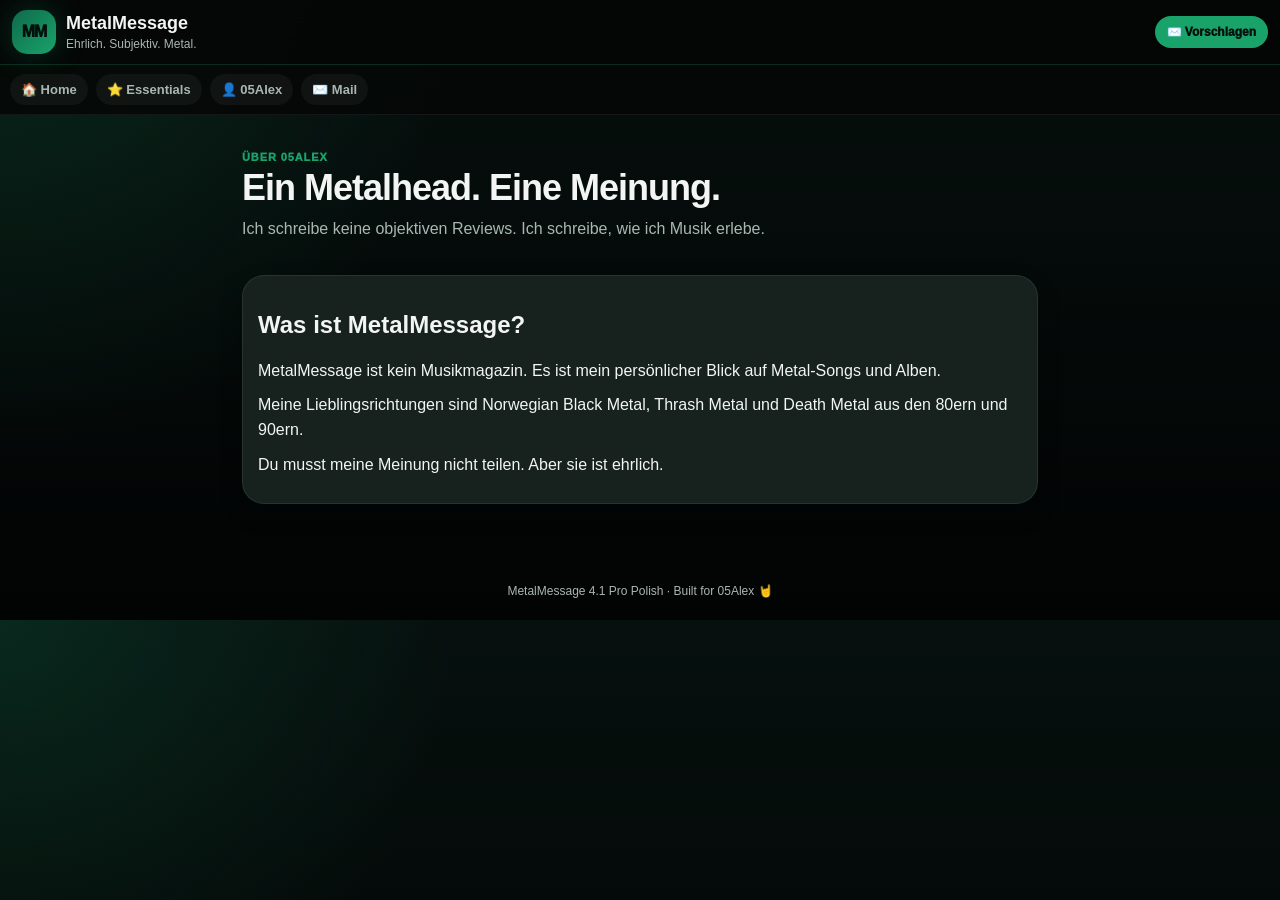
==== about.html @ 48db1670 "Add files via upload" ====
<!DOCTYPE html><html lang="de"><head><meta charset="UTF-8"><meta name="viewport" content="width=device-width, initial-scale=1.0"><title>Über 05Alex</title><link rel="stylesheet" href="style.css"></head><body>
<header class="top">
  <a class="logo" href="index.html"><span>MM</span></a>
  <div class="brand"><b>MetalMessage</b><small>Ehrlich. Subjektiv. Metal.</small></div>
  <a class="suggest" href="mailto:alexanderp2909@icloud.com?subject=Song-%20oder%20Albumvorschlag%20für%20MetalMessage&body=Hey%2005Alex,%0D%0A%0D%0Amein%20Vorschlag:%0D%0A%0D%0ABand:%20%0D%0ASong/Album:%20%0D%0AWarum%20solltest%20du%20es%20hören?:%20%0D%0A%0D%0A🤘">✉️ Vorschlagen</a>
</header>
<nav class="nav">
  <a href="index.html">🏠 Home</a><a href="essentials.html">⭐ Essentials</a><a href="about.html">👤 05Alex</a><a href="mailto:alexanderp2909@icloud.com?subject=Song-%20oder%20Albumvorschlag%20für%20MetalMessage&body=Hey%2005Alex,%0D%0A%0D%0Amein%20Vorschlag:%0D%0A%0D%0ABand:%20%0D%0ASong/Album:%20%0D%0AWarum%20solltest%20du%20es%20hören?:%20%0D%0A%0D%0A🤘">✉️ Mail</a>
</nav>
<main><section class="hero small"><p>Über 05Alex</p><h1>Ein Metalhead. Eine Meinung.</h1><span>Ich schreibe keine objektiven Reviews. Ich schreibe, wie ich Musik erlebe.</span></section><section class="about-card"><h2>Was ist MetalMessage?</h2><p>MetalMessage ist kein Musikmagazin. Es ist mein persönlicher Blick auf Metal-Songs und Alben.</p><p>Meine Lieblingsrichtungen sind Norwegian Black Metal, Thrash Metal und Death Metal aus den 80ern und 90ern.</p><p>Du musst meine Meinung nicht teilen. Aber sie ist ehrlich.</p></section></main>
<footer>MetalMessage 4.1 Pro Polish · Built for 05Alex 🤘</footer>
</body></html>
---- style.css ----
:root{--bg:#050706;--panel:#101715;--panel2:#17221f;--emerald:#0f6a4b;--bright:#19a36a;--text:#f2f5f3;--muted:#a9b7b1;--line:rgba(25,163,106,.24)}*{box-sizing:border-box}html{scroll-behavior:smooth}body{margin:0;background:radial-gradient(circle at top left,rgba(25,163,106,.17),transparent 32%),linear-gradient(180deg,#06100e,#020303);color:var(--text);font-family:Arial,Helvetica,sans-serif}a{color:inherit}.top{position:sticky;top:0;z-index:30;display:flex;align-items:center;gap:10px;padding:10px 12px;background:rgba(5,7,6,.96);backdrop-filter:blur(14px);border-bottom:1px solid var(--line)}.logo{width:44px;height:44px;border-radius:15px;background:linear-gradient(135deg,var(--emerald),var(--bright));display:grid;place-items:center;color:#03100b;text-decoration:none;font-weight:950;box-shadow:0 0 30px rgba(25,163,106,.25)}.logo span{letter-spacing:-1px}.brand{flex:1}.brand b{display:block;font-size:18px}.brand small{color:var(--muted);font-size:12px}.suggest{background:var(--bright);color:#03100b;text-decoration:none;font-weight:950;border-radius:999px;padding:9px 12px;font-size:12px;white-space:nowrap}.nav{position:sticky;top:65px;z-index:20;display:flex;gap:8px;overflow-x:auto;padding:9px 10px;background:rgba(5,7,6,.90);border-bottom:1px solid rgba(255,255,255,.06)}.nav a{text-decoration:none;color:var(--muted);font-weight:900;font-size:13px;padding:8px 11px;border-radius:999px;background:rgba(255,255,255,.045);white-space:nowrap}main{max-width:820px;margin:0 auto;padding:18px 12px 42px}.hero{padding:24px 0 18px}.hero.small{padding-top:18px}.hero p,.title span,.label{color:var(--bright);font-size:11px;font-weight:950;text-transform:uppercase;letter-spacing:.9px;margin:0}.hero h1{font-size:36px;line-height:1.02;margin:7px 0 10px;letter-spacing:-1px}.hero span{color:var(--muted);line-height:1.5}.hero-buttons{display:flex;gap:9px;margin-top:16px}.hero-buttons a,.contact-box a{display:inline-block;background:var(--bright);color:#03100b;text-decoration:none;font-weight:950;border-radius:999px;padding:11px 14px}.hero-buttons .secondary{background:rgba(255,255,255,.07);color:var(--text);border:1px solid rgba(255,255,255,.1)}.stats{display:grid;grid-template-columns:repeat(3,1fr);gap:8px;margin-bottom:14px}.stats div{background:rgba(255,255,255,.045);border:1px solid rgba(25,163,106,.18);border-radius:16px;padding:12px;text-align:center}.stats b{display:block;color:var(--bright);font-size:24px}.stats span{font-size:12px;color:var(--muted);font-weight:900}.profile{display:flex;gap:12px;align-items:center;background:rgba(255,255,255,.045);border:1px solid rgba(25,163,106,.20);border-radius:20px;padding:13px;margin:10px 0 24px}.avatar{width:50px;height:50px;border-radius:50%;background:#080b0a;border:2px solid var(--bright);display:grid;place-items:center;font-weight:950}.profile p{margin:3px 0 0;color:var(--muted);font-size:13px}.title h2{margin:3px 0 12px;font-size:28px}.cards{display:grid;gap:11px}.review-card{display:grid;grid-template-columns:62px 1fr auto;gap:11px;align-items:center;text-decoration:none;background:linear-gradient(135deg,var(--panel),#0b100f);border:1px solid rgba(255,255,255,.08);border-radius:20px;padding:12px;box-shadow:0 12px 26px rgba(0,0,0,.28)}.cover{width:62px;height:62px;border-radius:16px;background:linear-gradient(135deg,#030303,#202a26);border:1px solid rgba(25,163,106,.24);display:grid;place-items:center;text-align:center;overflow:hidden}.cover small{display:block;color:var(--bright);font-size:8px;text-transform:uppercase;line-height:1.05;margin-bottom:2px}.cover b{font-size:20px}.review-card span{color:var(--bright);font-size:11px;font-weight:950}.review-card h3{margin:3px 0 1px;font-size:18px;line-height:1.1}.review-card p{margin:0;color:var(--muted);font-size:13px}.review-card em{display:block;margin-top:5px;font-size:13px;color:#d5dfda;font-style:normal}.review-card strong,.review-head strong{background:var(--bright);color:#03100b;border-radius:999px;padding:7px 10px;font-weight:950;font-size:13px}.contact-box,.about-card,.song-hero,.msg,.metalscore{background:var(--panel2);border:1px solid rgba(255,255,255,.08);border-radius:22px;padding:15px;margin:16px 0;box-shadow:0 10px 22px rgba(0,0,0,.25)}.contact-box small{display:block;margin-top:10px;color:var(--muted);word-break:break-all}.back{display:inline-block;text-decoration:none;color:var(--bright);font-weight:950;margin-bottom:10px}.review-head{display:flex;justify-content:space-between;color:var(--bright);font-weight:950}.song-hero{display:flex;gap:13px}.cover.big{width:86px;height:86px;flex:0 0 86px}.song-hero h1{margin:0;font-size:27px}.song-hero h2{margin:4px 0;color:#dce6e0;font-size:16px}.song-hero p{margin:4px 0;color:var(--muted);font-size:13px}.song-hero a{color:var(--bright);font-weight:950;text-decoration:none;font-size:13px}.msg span,.metalscore span{display:block;color:var(--bright);text-transform:uppercase;font-size:11px;font-weight:950;margin-bottom:7px}.msg p,.about-card p{margin:0 0 10px;line-height:1.55}.green{background:linear-gradient(135deg,var(--emerald),#0b3b2c);color:white;border-color:rgba(25,163,106,.45)}.green span{color:#b9ffd6}.scorebar{height:11px;background:rgba(255,255,255,.08);border-radius:999px;overflow:hidden;margin:10px 0}.scorebar i{display:block;height:100%;background:linear-gradient(90deg,var(--emerald),var(--bright));box-shadow:0 0 18px rgba(25,163,106,.5)}.metalscore strong{font-size:32px;color:var(--bright)}.signature{text-align:right;color:var(--bright);font-weight:950}.essentials{list-style:none;padding:0;margin:0;display:grid;gap:8px}.essentials li{background:rgba(255,255,255,.045);border:1px solid rgba(255,255,255,.08);border-radius:16px;padding:12px}.essentials span{color:var(--bright);font-weight:950;margin-right:8px}footer{text-align:center;color:var(--muted);font-size:12px;padding:22px}@media(max-width:430px){.suggest{font-size:0;padding:9px 10px}.suggest:before{content:'✉️';font-size:16px}.hero h1{font-size:31px}.review-card{grid-template-columns:56px 1fr}.review-card strong{grid-column:2;width:fit-content}.cover{width:56px;height:56px}.song-hero{align-items:flex-start}.cover.big{width:68px;height:68px;flex-basis:68px}.song-hero h1{font-size:22px}.stats b{font-size:21px}}
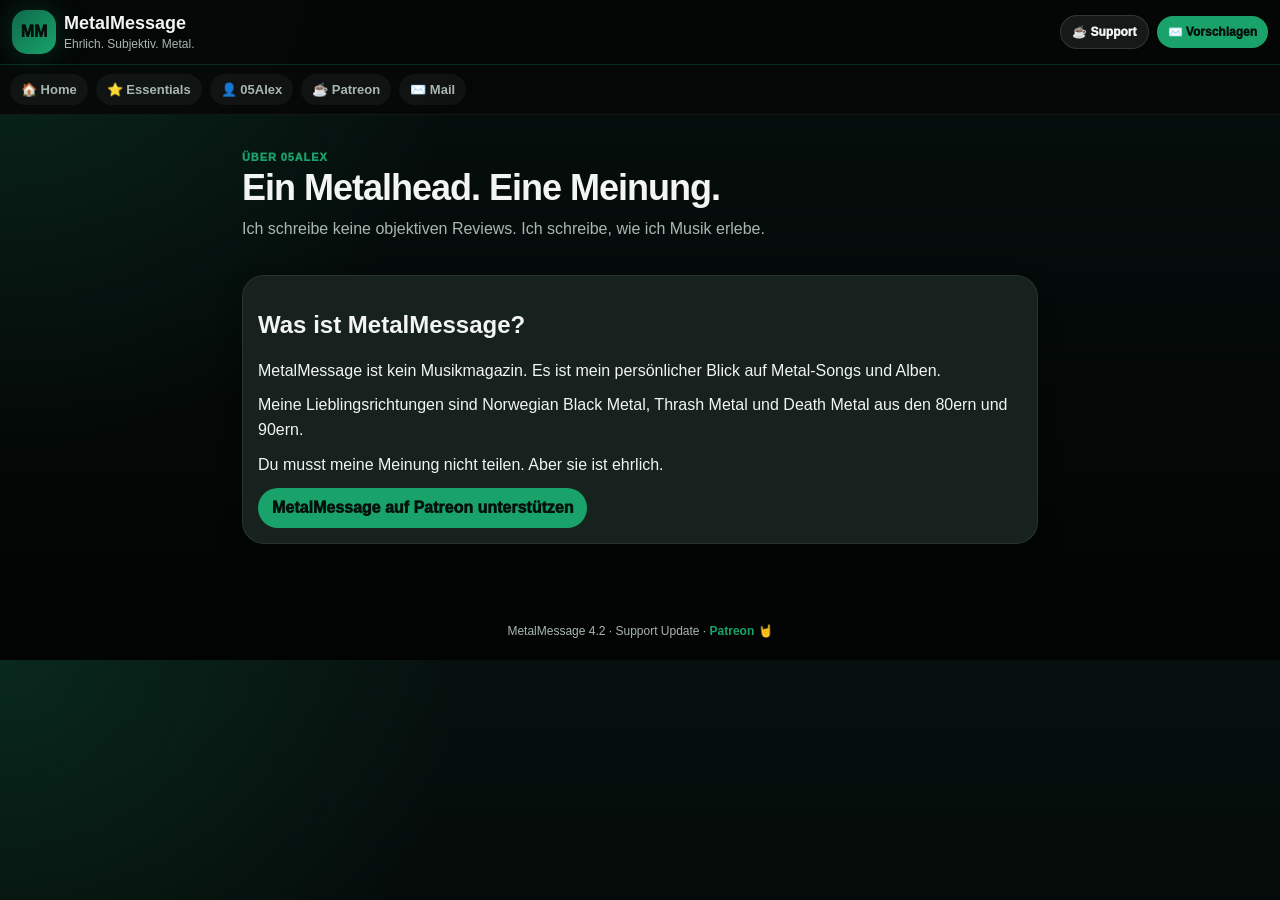
==== commit 15caa9f8: "Add files via upload" ====
--- a/about.html
+++ b/about.html
@@ -2,11 +2,12 @@
 <header class="top">
   <a class="logo" href="index.html"><span>MM</span></a>
   <div class="brand"><b>MetalMessage</b><small>Ehrlich. Subjektiv. Metal.</small></div>
+  <a class="support-top" href="https://www.patreon.com/c/metalmessageby05alex/posts" target="_blank">☕ Support</a>
   <a class="suggest" href="mailto:alexanderp2909@icloud.com?subject=Song-%20oder%20Albumvorschlag%20für%20MetalMessage&body=Hey%2005Alex,%0D%0A%0D%0Amein%20Vorschlag:%0D%0A%0D%0ABand:%20%0D%0ASong/Album:%20%0D%0AWarum%20solltest%20du%20es%20hören?:%20%0D%0A%0D%0A🤘">✉️ Vorschlagen</a>
 </header>
 <nav class="nav">
-  <a href="index.html">🏠 Home</a><a href="essentials.html">⭐ Essentials</a><a href="about.html">👤 05Alex</a><a href="mailto:alexanderp2909@icloud.com?subject=Song-%20oder%20Albumvorschlag%20für%20MetalMessage&body=Hey%2005Alex,%0D%0A%0D%0Amein%20Vorschlag:%0D%0A%0D%0ABand:%20%0D%0ASong/Album:%20%0D%0AWarum%20solltest%20du%20es%20hören?:%20%0D%0A%0D%0A🤘">✉️ Mail</a>
+  <a href="index.html">🏠 Home</a><a href="essentials.html">⭐ Essentials</a><a href="about.html">👤 05Alex</a><a href="https://www.patreon.com/c/metalmessageby05alex/posts" target="_blank">☕ Patreon</a><a href="mailto:alexanderp2909@icloud.com?subject=Song-%20oder%20Albumvorschlag%20für%20MetalMessage&body=Hey%2005Alex,%0D%0A%0D%0Amein%20Vorschlag:%0D%0A%0D%0ABand:%20%0D%0ASong/Album:%20%0D%0AWarum%20solltest%20du%20es%20hören?:%20%0D%0A%0D%0A🤘">✉️ Mail</a>
 </nav>
-<main><section class="hero small"><p>Über 05Alex</p><h1>Ein Metalhead. Eine Meinung.</h1><span>Ich schreibe keine objektiven Reviews. Ich schreibe, wie ich Musik erlebe.</span></section><section class="about-card"><h2>Was ist MetalMessage?</h2><p>MetalMessage ist kein Musikmagazin. Es ist mein persönlicher Blick auf Metal-Songs und Alben.</p><p>Meine Lieblingsrichtungen sind Norwegian Black Metal, Thrash Metal und Death Metal aus den 80ern und 90ern.</p><p>Du musst meine Meinung nicht teilen. Aber sie ist ehrlich.</p></section></main>
-<footer>MetalMessage 4.1 Pro Polish · Built for 05Alex 🤘</footer>
+<main><section class="hero small"><p>Über 05Alex</p><h1>Ein Metalhead. Eine Meinung.</h1><span>Ich schreibe keine objektiven Reviews. Ich schreibe, wie ich Musik erlebe.</span></section><section class="about-card"><h2>Was ist MetalMessage?</h2><p>MetalMessage ist kein Musikmagazin. Es ist mein persönlicher Blick auf Metal-Songs und Alben.</p><p>Meine Lieblingsrichtungen sind Norwegian Black Metal, Thrash Metal und Death Metal aus den 80ern und 90ern.</p><p>Du musst meine Meinung nicht teilen. Aber sie ist ehrlich.</p><a class="patreon-link" href="https://www.patreon.com/c/metalmessageby05alex/posts" target="_blank">MetalMessage auf Patreon unterstützen</a></section></main>
+<footer>MetalMessage 4.2 · Support Update · <a href="https://www.patreon.com/c/metalmessageby05alex/posts" target="_blank">Patreon</a> 🤘</footer>
 </body></html>
--- a/style.css
+++ b/style.css
@@ -1 +1 @@
-:root{--bg:#050706;--panel:#101715;--panel2:#17221f;--emerald:#0f6a4b;--bright:#19a36a;--text:#f2f5f3;--muted:#a9b7b1;--line:rgba(25,163,106,.24)}*{box-sizing:border-box}html{scroll-behavior:smooth}body{margin:0;background:radial-gradient(circle at top left,rgba(25,163,106,.17),transparent 32%),linear-gradient(180deg,#06100e,#020303);color:var(--text);font-family:Arial,Helvetica,sans-serif}a{color:inherit}.top{position:sticky;top:0;z-index:30;display:flex;align-items:center;gap:10px;padding:10px 12px;background:rgba(5,7,6,.96);backdrop-filter:blur(14px);border-bottom:1px solid var(--line)}.logo{width:44px;height:44px;border-radius:15px;background:linear-gradient(135deg,var(--emerald),var(--bright));display:grid;place-items:center;color:#03100b;text-decoration:none;font-weight:950;box-shadow:0 0 30px rgba(25,163,106,.25)}.logo span{letter-spacing:-1px}.brand{flex:1}.brand b{display:block;font-size:18px}.brand small{color:var(--muted);font-size:12px}.suggest{background:var(--bright);color:#03100b;text-decoration:none;font-weight:950;border-radius:999px;padding:9px 12px;font-size:12px;white-space:nowrap}.nav{position:sticky;top:65px;z-index:20;display:flex;gap:8px;overflow-x:auto;padding:9px 10px;background:rgba(5,7,6,.90);border-bottom:1px solid rgba(255,255,255,.06)}.nav a{text-decoration:none;color:var(--muted);font-weight:900;font-size:13px;padding:8px 11px;border-radius:999px;background:rgba(255,255,255,.045);white-space:nowrap}main{max-width:820px;margin:0 auto;padding:18px 12px 42px}.hero{padding:24px 0 18px}.hero.small{padding-top:18px}.hero p,.title span,.label{color:var(--bright);font-size:11px;font-weight:950;text-transform:uppercase;letter-spacing:.9px;margin:0}.hero h1{font-size:36px;line-height:1.02;margin:7px 0 10px;letter-spacing:-1px}.hero span{color:var(--muted);line-height:1.5}.hero-buttons{display:flex;gap:9px;margin-top:16px}.hero-buttons a,.contact-box a{display:inline-block;background:var(--bright);color:#03100b;text-decoration:none;font-weight:950;border-radius:999px;padding:11px 14px}.hero-buttons .secondary{background:rgba(255,255,255,.07);color:var(--text);border:1px solid rgba(255,255,255,.1)}.stats{display:grid;grid-template-columns:repeat(3,1fr);gap:8px;margin-bottom:14px}.stats div{background:rgba(255,255,255,.045);border:1px solid rgba(25,163,106,.18);border-radius:16px;padding:12px;text-align:center}.stats b{display:block;color:var(--bright);font-size:24px}.stats span{font-size:12px;color:var(--muted);font-weight:900}.profile{display:flex;gap:12px;align-items:center;background:rgba(255,255,255,.045);border:1px solid rgba(25,163,106,.20);border-radius:20px;padding:13px;margin:10px 0 24px}.avatar{width:50px;height:50px;border-radius:50%;background:#080b0a;border:2px solid var(--bright);display:grid;place-items:center;font-weight:950}.profile p{margin:3px 0 0;color:var(--muted);font-size:13px}.title h2{margin:3px 0 12px;font-size:28px}.cards{display:grid;gap:11px}.review-card{display:grid;grid-template-columns:62px 1fr auto;gap:11px;align-items:center;text-decoration:none;background:linear-gradient(135deg,var(--panel),#0b100f);border:1px solid rgba(255,255,255,.08);border-radius:20px;padding:12px;box-shadow:0 12px 26px rgba(0,0,0,.28)}.cover{width:62px;height:62px;border-radius:16px;background:linear-gradient(135deg,#030303,#202a26);border:1px solid rgba(25,163,106,.24);display:grid;place-items:center;text-align:center;overflow:hidden}.cover small{display:block;color:var(--bright);font-size:8px;text-transform:uppercase;line-height:1.05;margin-bottom:2px}.cover b{font-size:20px}.review-card span{color:var(--bright);font-size:11px;font-weight:950}.review-card h3{margin:3px 0 1px;font-size:18px;line-height:1.1}.review-card p{margin:0;color:var(--muted);font-size:13px}.review-card em{display:block;margin-top:5px;font-size:13px;color:#d5dfda;font-style:normal}.review-card strong,.review-head strong{background:var(--bright);color:#03100b;border-radius:999px;padding:7px 10px;font-weight:950;font-size:13px}.contact-box,.about-card,.song-hero,.msg,.metalscore{background:var(--panel2);border:1px solid rgba(255,255,255,.08);border-radius:22px;padding:15px;margin:16px 0;box-shadow:0 10px 22px rgba(0,0,0,.25)}.contact-box small{display:block;margin-top:10px;color:var(--muted);word-break:break-all}.back{display:inline-block;text-decoration:none;color:var(--bright);font-weight:950;margin-bottom:10px}.review-head{display:flex;justify-content:space-between;color:var(--bright);font-weight:950}.song-hero{display:flex;gap:13px}.cover.big{width:86px;height:86px;flex:0 0 86px}.song-hero h1{margin:0;font-size:27px}.song-hero h2{margin:4px 0;color:#dce6e0;font-size:16px}.song-hero p{margin:4px 0;color:var(--muted);font-size:13px}.song-hero a{color:var(--bright);font-weight:950;text-decoration:none;font-size:13px}.msg span,.metalscore span{display:block;color:var(--bright);text-transform:uppercase;font-size:11px;font-weight:950;margin-bottom:7px}.msg p,.about-card p{margin:0 0 10px;line-height:1.55}.green{background:linear-gradient(135deg,var(--emerald),#0b3b2c);color:white;border-color:rgba(25,163,106,.45)}.green span{color:#b9ffd6}.scorebar{height:11px;background:rgba(255,255,255,.08);border-radius:999px;overflow:hidden;margin:10px 0}.scorebar i{display:block;height:100%;background:linear-gradient(90deg,var(--emerald),var(--bright));box-shadow:0 0 18px rgba(25,163,106,.5)}.metalscore strong{font-size:32px;color:var(--bright)}.signature{text-align:right;color:var(--bright);font-weight:950}.essentials{list-style:none;padding:0;margin:0;display:grid;gap:8px}.essentials li{background:rgba(255,255,255,.045);border:1px solid rgba(255,255,255,.08);border-radius:16px;padding:12px}.essentials span{color:var(--bright);font-weight:950;margin-right:8px}footer{text-align:center;color:var(--muted);font-size:12px;padding:22px}@media(max-width:430px){.suggest{font-size:0;padding:9px 10px}.suggest:before{content:'✉️';font-size:16px}.hero h1{font-size:31px}.review-card{grid-template-columns:56px 1fr}.review-card strong{grid-column:2;width:fit-content}.cover{width:56px;height:56px}.song-hero{align-items:flex-start}.cover.big{width:68px;height:68px;flex-basis:68px}.song-hero h1{font-size:22px}.stats b{font-size:21px}}+:root{--bg:#050706;--panel:#101715;--panel2:#17221f;--emerald:#0f6a4b;--bright:#19a36a;--text:#f2f5f3;--muted:#a9b7b1;--line:rgba(25,163,106,.24)}*{box-sizing:border-box}html{scroll-behavior:smooth}body{margin:0;background:radial-gradient(circle at top left,rgba(25,163,106,.17),transparent 32%),linear-gradient(180deg,#06100e,#020303);color:var(--text);font-family:Arial,Helvetica,sans-serif}a{color:inherit}.top{position:sticky;top:0;z-index:30;display:flex;align-items:center;gap:8px;padding:10px 12px;background:rgba(5,7,6,.96);backdrop-filter:blur(14px);border-bottom:1px solid var(--line)}.logo{width:44px;height:44px;border-radius:15px;background:linear-gradient(135deg,var(--emerald),var(--bright));display:grid;place-items:center;color:#03100b;text-decoration:none;font-weight:950;box-shadow:0 0 30px rgba(25,163,106,.25)}.brand{flex:1}.brand b{display:block;font-size:18px}.brand small{color:var(--muted);font-size:12px}.suggest,.support-top{background:var(--bright);color:#03100b;text-decoration:none;font-weight:950;border-radius:999px;padding:9px 11px;font-size:12px;white-space:nowrap}.support-top{background:rgba(255,255,255,.08);color:var(--text);border:1px solid rgba(255,255,255,.12)}.nav{position:sticky;top:65px;z-index:20;display:flex;gap:8px;overflow-x:auto;padding:9px 10px;background:rgba(5,7,6,.90);border-bottom:1px solid rgba(255,255,255,.06)}.nav a{text-decoration:none;color:var(--muted);font-weight:900;font-size:13px;padding:8px 11px;border-radius:999px;background:rgba(255,255,255,.045);white-space:nowrap}main{max-width:820px;margin:0 auto;padding:18px 12px 42px}.hero{padding:24px 0 18px}.hero.small{padding-top:18px}.hero p,.title span,.label{color:var(--bright);font-size:11px;font-weight:950;text-transform:uppercase;letter-spacing:.9px;margin:0}.hero h1{font-size:36px;line-height:1.02;margin:7px 0 10px;letter-spacing:-1px}.hero span{color:var(--muted);line-height:1.5}.hero-buttons{display:flex;gap:9px;margin-top:16px;flex-wrap:wrap}.hero-buttons a,.contact-box a,.support-box a,.patreon-link,.support-inline a{display:inline-block;background:var(--bright);color:#03100b;text-decoration:none;font-weight:950;border-radius:999px;padding:11px 14px}.hero-buttons .secondary{background:rgba(255,255,255,.07);color:var(--text);border:1px solid rgba(255,255,255,.1)}.stats{display:grid;grid-template-columns:repeat(3,1fr);gap:8px;margin-bottom:14px}.stats div{background:rgba(255,255,255,.045);border:1px solid rgba(25,163,106,.18);border-radius:16px;padding:12px;text-align:center}.stats b{display:block;color:var(--bright);font-size:24px}.stats span{font-size:12px;color:var(--muted);font-weight:900}.profile{display:flex;gap:12px;align-items:center;background:rgba(255,255,255,.045);border:1px solid rgba(25,163,106,.20);border-radius:20px;padding:13px;margin:10px 0 24px}.avatar{width:50px;height:50px;border-radius:50%;background:#080b0a;border:2px solid var(--bright);display:grid;place-items:center;font-weight:950}.profile p{margin:3px 0 0;color:var(--muted);font-size:13px}.title h2{margin:3px 0 12px;font-size:28px}.cards{display:grid;gap:11px}.review-card{display:grid;grid-template-columns:62px 1fr auto;gap:11px;align-items:center;text-decoration:none;background:linear-gradient(135deg,var(--panel),#0b100f);border:1px solid rgba(255,255,255,.08);border-radius:20px;padding:12px;box-shadow:0 12px 26px rgba(0,0,0,.28)}.cover{width:62px;height:62px;border-radius:16px;background:linear-gradient(135deg,#030303,#202a26);border:1px solid rgba(25,163,106,.24);display:grid;place-items:center;text-align:center;overflow:hidden}.cover small{display:block;color:var(--bright);font-size:8px;text-transform:uppercase;line-height:1.05;margin-bottom:2px}.cover b{font-size:20px}.review-card span{color:var(--bright);font-size:11px;font-weight:950}.review-card h3{margin:3px 0 1px;font-size:18px;line-height:1.1}.review-card p{margin:0;color:var(--muted);font-size:13px}.review-card em{display:block;margin-top:5px;font-size:13px;color:#d5dfda;font-style:normal}.review-card strong,.review-head strong{background:var(--bright);color:#03100b;border-radius:999px;padding:7px 10px;font-weight:950;font-size:13px}.contact-box,.support-box,.about-card,.song-hero,.msg,.metalscore,.support-inline{background:var(--panel2);border:1px solid rgba(255,255,255,.08);border-radius:22px;padding:15px;margin:16px 0;box-shadow:0 10px 22px rgba(0,0,0,.25)}.support-box{border-color:rgba(25,163,106,.32);background:linear-gradient(135deg,#11211c,#0b1210)}.contact-box small{display:block;margin-top:10px;color:var(--muted);word-break:break-all}.back{display:inline-block;text-decoration:none;color:var(--bright);font-weight:950;margin-bottom:10px}.review-head{display:flex;justify-content:space-between;color:var(--bright);font-weight:950}.song-hero{display:flex;gap:13px}.cover.big{width:86px;height:86px;flex:0 0 86px}.song-hero h1{margin:0;font-size:27px}.song-hero h2{margin:4px 0;color:#dce6e0;font-size:16px}.song-hero p{margin:4px 0;color:var(--muted);font-size:13px}.song-hero a{color:var(--bright);font-weight:950;text-decoration:none;font-size:13px}.msg span,.metalscore span{display:block;color:var(--bright);text-transform:uppercase;font-size:11px;font-weight:950;margin-bottom:7px}.msg p,.about-card p,.support-box p,.contact-box p,.support-inline p{margin:0 0 10px;line-height:1.55}.green{background:linear-gradient(135deg,var(--emerald),#0b3b2c);color:white;border-color:rgba(25,163,106,.45)}.green span{color:#b9ffd6}.scorebar{height:11px;background:rgba(255,255,255,.08);border-radius:999px;overflow:hidden;margin:10px 0}.scorebar i{display:block;height:100%;background:linear-gradient(90deg,var(--emerald),var(--bright));box-shadow:0 0 18px rgba(25,163,106,.5)}.metalscore strong{font-size:32px;color:var(--bright)}.signature{text-align:right;color:var(--bright);font-weight:950}.essentials{list-style:none;padding:0;margin:0;display:grid;gap:8px}.essentials li{background:rgba(255,255,255,.045);border:1px solid rgba(255,255,255,.08);border-radius:16px;padding:12px}.essentials span{color:var(--bright);font-weight:950;margin-right:8px}footer{text-align:center;color:var(--muted);font-size:12px;padding:22px}footer a{color:var(--bright);text-decoration:none;font-weight:900}@media(max-width:430px){.support-top{display:none}.suggest{font-size:0;padding:9px 10px}.suggest:before{content:'✉️';font-size:16px}.hero h1{font-size:31px}.review-card{grid-template-columns:56px 1fr}.review-card strong{grid-column:2;width:fit-content}.cover{width:56px;height:56px}.song-hero{align-items:flex-start}.cover.big{width:68px;height:68px;flex-basis:68px}.song-hero h1{font-size:22px}.stats b{font-size:21px}}
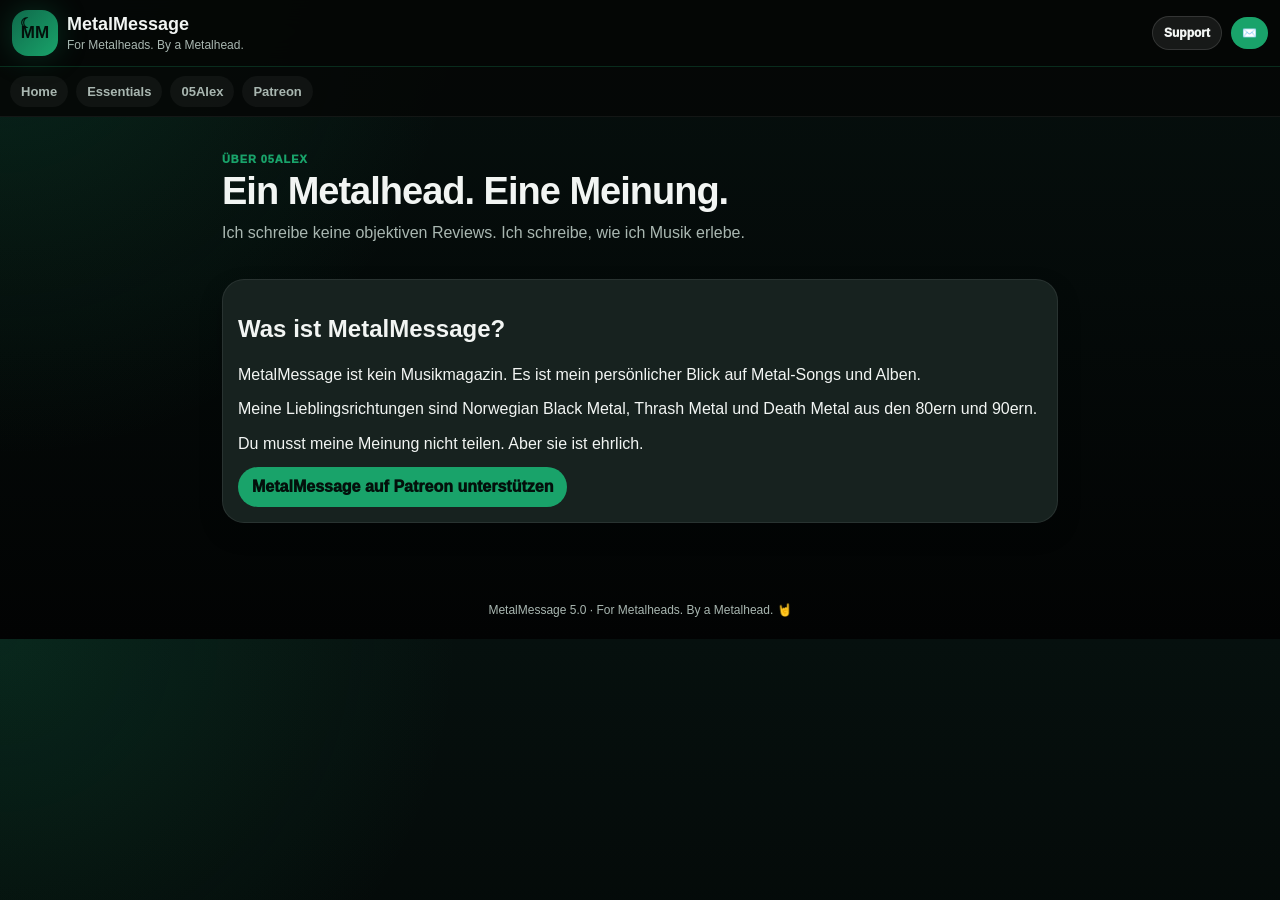
==== commit b56c895b: "Add files via upload" ====
--- a/about.html
+++ b/about.html
@@ -1,13 +1,13 @@
 <!DOCTYPE html><html lang="de"><head><meta charset="UTF-8"><meta name="viewport" content="width=device-width, initial-scale=1.0"><title>Über 05Alex</title><link rel="stylesheet" href="style.css"></head><body>
 <header class="top">
-  <a class="logo" href="index.html"><span>MM</span></a>
-  <div class="brand"><b>MetalMessage</b><small>Ehrlich. Subjektiv. Metal.</small></div>
-  <a class="support-top" href="https://www.patreon.com/c/metalmessageby05alex/posts" target="_blank">☕ Support</a>
-  <a class="suggest" href="mailto:alexanderp2909@icloud.com?subject=Song-%20oder%20Albumvorschlag%20für%20MetalMessage&body=Hey%2005Alex,%0D%0A%0D%0Amein%20Vorschlag:%0D%0A%0D%0ABand:%20%0D%0ASong/Album:%20%0D%0AWarum%20solltest%20du%20es%20hören?:%20%0D%0A%0D%0A🤘">✉️ Vorschlagen</a>
+  <a class="logo" href="index.html"><span>☾</span><b>MM</b></a>
+  <div class="brand"><b>MetalMessage</b><small>For Metalheads. By a Metalhead.</small></div>
+  <a class="support-top" href="https://www.patreon.com/c/metalmessageby05alex/posts" target="_blank">Support</a>
+  <a class="suggest" href="mailto:alexanderp2909@icloud.com?subject=Song-%20oder%20Albumvorschlag%20für%20MetalMessage&body=Hey%2005Alex,%0D%0A%0D%0Amein%20Vorschlag:%0D%0A%0D%0ABand:%20%0D%0ASong/Album:%20%0D%0AWarum%20solltest%20du%20es%20hören?:%20%0D%0A%0D%0A🤘">✉️</a>
 </header>
 <nav class="nav">
-  <a href="index.html">🏠 Home</a><a href="essentials.html">⭐ Essentials</a><a href="about.html">👤 05Alex</a><a href="https://www.patreon.com/c/metalmessageby05alex/posts" target="_blank">☕ Patreon</a><a href="mailto:alexanderp2909@icloud.com?subject=Song-%20oder%20Albumvorschlag%20für%20MetalMessage&body=Hey%2005Alex,%0D%0A%0D%0Amein%20Vorschlag:%0D%0A%0D%0ABand:%20%0D%0ASong/Album:%20%0D%0AWarum%20solltest%20du%20es%20hören?:%20%0D%0A%0D%0A🤘">✉️ Mail</a>
+  <a href="index.html">Home</a><a href="essentials.html">Essentials</a><a href="about.html">05Alex</a><a href="https://www.patreon.com/c/metalmessageby05alex/posts" target="_blank">Patreon</a>
 </nav>
 <main><section class="hero small"><p>Über 05Alex</p><h1>Ein Metalhead. Eine Meinung.</h1><span>Ich schreibe keine objektiven Reviews. Ich schreibe, wie ich Musik erlebe.</span></section><section class="about-card"><h2>Was ist MetalMessage?</h2><p>MetalMessage ist kein Musikmagazin. Es ist mein persönlicher Blick auf Metal-Songs und Alben.</p><p>Meine Lieblingsrichtungen sind Norwegian Black Metal, Thrash Metal und Death Metal aus den 80ern und 90ern.</p><p>Du musst meine Meinung nicht teilen. Aber sie ist ehrlich.</p><a class="patreon-link" href="https://www.patreon.com/c/metalmessageby05alex/posts" target="_blank">MetalMessage auf Patreon unterstützen</a></section></main>
-<footer>MetalMessage 4.2 · Support Update · <a href="https://www.patreon.com/c/metalmessageby05alex/posts" target="_blank">Patreon</a> 🤘</footer>
+<footer>MetalMessage 5.0 · For Metalheads. By a Metalhead. 🤘</footer>
 </body></html>
--- a/style.css
+++ b/style.css
@@ -1 +1 @@
-:root{--bg:#050706;--panel:#101715;--panel2:#17221f;--emerald:#0f6a4b;--bright:#19a36a;--text:#f2f5f3;--muted:#a9b7b1;--line:rgba(25,163,106,.24)}*{box-sizing:border-box}html{scroll-behavior:smooth}body{margin:0;background:radial-gradient(circle at top left,rgba(25,163,106,.17),transparent 32%),linear-gradient(180deg,#06100e,#020303);color:var(--text);font-family:Arial,Helvetica,sans-serif}a{color:inherit}.top{position:sticky;top:0;z-index:30;display:flex;align-items:center;gap:8px;padding:10px 12px;background:rgba(5,7,6,.96);backdrop-filter:blur(14px);border-bottom:1px solid var(--line)}.logo{width:44px;height:44px;border-radius:15px;background:linear-gradient(135deg,var(--emerald),var(--bright));display:grid;place-items:center;color:#03100b;text-decoration:none;font-weight:950;box-shadow:0 0 30px rgba(25,163,106,.25)}.brand{flex:1}.brand b{display:block;font-size:18px}.brand small{color:var(--muted);font-size:12px}.suggest,.support-top{background:var(--bright);color:#03100b;text-decoration:none;font-weight:950;border-radius:999px;padding:9px 11px;font-size:12px;white-space:nowrap}.support-top{background:rgba(255,255,255,.08);color:var(--text);border:1px solid rgba(255,255,255,.12)}.nav{position:sticky;top:65px;z-index:20;display:flex;gap:8px;overflow-x:auto;padding:9px 10px;background:rgba(5,7,6,.90);border-bottom:1px solid rgba(255,255,255,.06)}.nav a{text-decoration:none;color:var(--muted);font-weight:900;font-size:13px;padding:8px 11px;border-radius:999px;background:rgba(255,255,255,.045);white-space:nowrap}main{max-width:820px;margin:0 auto;padding:18px 12px 42px}.hero{padding:24px 0 18px}.hero.small{padding-top:18px}.hero p,.title span,.label{color:var(--bright);font-size:11px;font-weight:950;text-transform:uppercase;letter-spacing:.9px;margin:0}.hero h1{font-size:36px;line-height:1.02;margin:7px 0 10px;letter-spacing:-1px}.hero span{color:var(--muted);line-height:1.5}.hero-buttons{display:flex;gap:9px;margin-top:16px;flex-wrap:wrap}.hero-buttons a,.contact-box a,.support-box a,.patreon-link,.support-inline a{display:inline-block;background:var(--bright);color:#03100b;text-decoration:none;font-weight:950;border-radius:999px;padding:11px 14px}.hero-buttons .secondary{background:rgba(255,255,255,.07);color:var(--text);border:1px solid rgba(255,255,255,.1)}.stats{display:grid;grid-template-columns:repeat(3,1fr);gap:8px;margin-bottom:14px}.stats div{background:rgba(255,255,255,.045);border:1px solid rgba(25,163,106,.18);border-radius:16px;padding:12px;text-align:center}.stats b{display:block;color:var(--bright);font-size:24px}.stats span{font-size:12px;color:var(--muted);font-weight:900}.profile{display:flex;gap:12px;align-items:center;background:rgba(255,255,255,.045);border:1px solid rgba(25,163,106,.20);border-radius:20px;padding:13px;margin:10px 0 24px}.avatar{width:50px;height:50px;border-radius:50%;background:#080b0a;border:2px solid var(--bright);display:grid;place-items:center;font-weight:950}.profile p{margin:3px 0 0;color:var(--muted);font-size:13px}.title h2{margin:3px 0 12px;font-size:28px}.cards{display:grid;gap:11px}.review-card{display:grid;grid-template-columns:62px 1fr auto;gap:11px;align-items:center;text-decoration:none;background:linear-gradient(135deg,var(--panel),#0b100f);border:1px solid rgba(255,255,255,.08);border-radius:20px;padding:12px;box-shadow:0 12px 26px rgba(0,0,0,.28)}.cover{width:62px;height:62px;border-radius:16px;background:linear-gradient(135deg,#030303,#202a26);border:1px solid rgba(25,163,106,.24);display:grid;place-items:center;text-align:center;overflow:hidden}.cover small{display:block;color:var(--bright);font-size:8px;text-transform:uppercase;line-height:1.05;margin-bottom:2px}.cover b{font-size:20px}.review-card span{color:var(--bright);font-size:11px;font-weight:950}.review-card h3{margin:3px 0 1px;font-size:18px;line-height:1.1}.review-card p{margin:0;color:var(--muted);font-size:13px}.review-card em{display:block;margin-top:5px;font-size:13px;color:#d5dfda;font-style:normal}.review-card strong,.review-head strong{background:var(--bright);color:#03100b;border-radius:999px;padding:7px 10px;font-weight:950;font-size:13px}.contact-box,.support-box,.about-card,.song-hero,.msg,.metalscore,.support-inline{background:var(--panel2);border:1px solid rgba(255,255,255,.08);border-radius:22px;padding:15px;margin:16px 0;box-shadow:0 10px 22px rgba(0,0,0,.25)}.support-box{border-color:rgba(25,163,106,.32);background:linear-gradient(135deg,#11211c,#0b1210)}.contact-box small{display:block;margin-top:10px;color:var(--muted);word-break:break-all}.back{display:inline-block;text-decoration:none;color:var(--bright);font-weight:950;margin-bottom:10px}.review-head{display:flex;justify-content:space-between;color:var(--bright);font-weight:950}.song-hero{display:flex;gap:13px}.cover.big{width:86px;height:86px;flex:0 0 86px}.song-hero h1{margin:0;font-size:27px}.song-hero h2{margin:4px 0;color:#dce6e0;font-size:16px}.song-hero p{margin:4px 0;color:var(--muted);font-size:13px}.song-hero a{color:var(--bright);font-weight:950;text-decoration:none;font-size:13px}.msg span,.metalscore span{display:block;color:var(--bright);text-transform:uppercase;font-size:11px;font-weight:950;margin-bottom:7px}.msg p,.about-card p,.support-box p,.contact-box p,.support-inline p{margin:0 0 10px;line-height:1.55}.green{background:linear-gradient(135deg,var(--emerald),#0b3b2c);color:white;border-color:rgba(25,163,106,.45)}.green span{color:#b9ffd6}.scorebar{height:11px;background:rgba(255,255,255,.08);border-radius:999px;overflow:hidden;margin:10px 0}.scorebar i{display:block;height:100%;background:linear-gradient(90deg,var(--emerald),var(--bright));box-shadow:0 0 18px rgba(25,163,106,.5)}.metalscore strong{font-size:32px;color:var(--bright)}.signature{text-align:right;color:var(--bright);font-weight:950}.essentials{list-style:none;padding:0;margin:0;display:grid;gap:8px}.essentials li{background:rgba(255,255,255,.045);border:1px solid rgba(255,255,255,.08);border-radius:16px;padding:12px}.essentials span{color:var(--bright);font-weight:950;margin-right:8px}footer{text-align:center;color:var(--muted);font-size:12px;padding:22px}footer a{color:var(--bright);text-decoration:none;font-weight:900}@media(max-width:430px){.support-top{display:none}.suggest{font-size:0;padding:9px 10px}.suggest:before{content:'✉️';font-size:16px}.hero h1{font-size:31px}.review-card{grid-template-columns:56px 1fr}.review-card strong{grid-column:2;width:fit-content}.cover{width:56px;height:56px}.song-hero{align-items:flex-start}.cover.big{width:68px;height:68px;flex-basis:68px}.song-hero h1{font-size:22px}.stats b{font-size:21px}}+:root{--bg:#050706;--panel:#101715;--panel2:#17221f;--emerald:#0f6a4b;--bright:#19a36a;--silver:#d8e1dc;--text:#f2f5f3;--muted:#a9b7b1;--line:rgba(25,163,106,.24)}*{box-sizing:border-box}html{scroll-behavior:smooth}body{margin:0;background:radial-gradient(circle at top left,rgba(25,163,106,.16),transparent 32%),linear-gradient(180deg,#06100e,#020303);color:var(--text);font-family:Arial,Helvetica,sans-serif}a{color:inherit}.top{position:sticky;top:0;z-index:30;display:flex;align-items:center;gap:9px;padding:10px 12px;background:rgba(5,7,6,.96);backdrop-filter:blur(14px);border-bottom:1px solid var(--line)}.logo{width:46px;height:46px;border-radius:16px;background:linear-gradient(135deg,var(--emerald),var(--bright));display:grid;place-items:center;color:#03100b;text-decoration:none;font-weight:950;box-shadow:0 0 30px rgba(25,163,106,.25);position:relative}.logo span{position:absolute;font-size:14px;top:5px;left:8px}.logo b{font-size:17px}.brand{flex:1}.brand b{display:block;font-size:18px}.brand small{color:var(--muted);font-size:12px}.suggest,.support-top{background:var(--bright);color:#03100b;text-decoration:none;font-weight:950;border-radius:999px;padding:9px 11px;font-size:12px;white-space:nowrap}.support-top{background:rgba(255,255,255,.08);color:var(--text);border:1px solid rgba(255,255,255,.12)}.nav{position:sticky;top:67px;z-index:20;display:flex;gap:8px;overflow-x:auto;padding:9px 10px;background:rgba(5,7,6,.90);border-bottom:1px solid rgba(255,255,255,.06)}.nav a{text-decoration:none;color:var(--muted);font-weight:900;font-size:13px;padding:8px 11px;border-radius:999px;background:rgba(255,255,255,.045);white-space:nowrap}main{max-width:860px;margin:0 auto;padding:18px 12px 42px}.hero{padding:24px 0 18px}.hero.small{padding-top:18px}.hero p,.title span,.label{color:var(--bright);font-size:11px;font-weight:950;text-transform:uppercase;letter-spacing:.9px;margin:0}.hero h1{font-size:38px;line-height:1.02;margin:7px 0 10px;letter-spacing:-1px}.hero span{color:var(--muted);line-height:1.5}.hero-buttons{display:flex;gap:9px;margin-top:16px;flex-wrap:wrap}.hero-buttons a,.support-box a,.patreon-link{display:inline-block;background:var(--bright);color:#03100b;text-decoration:none;font-weight:950;border-radius:999px;padding:11px 14px}.hero-buttons .secondary{background:rgba(255,255,255,.07);color:var(--text);border:1px solid rgba(255,255,255,.1)}.featured{display:flex;justify-content:space-between;align-items:center;padding:16px;border-radius:24px;background:linear-gradient(135deg,#123527,#08100d);border:1px solid rgba(25,163,106,.35);margin-bottom:14px;box-shadow:0 14px 30px rgba(0,0,0,.3)}.featured p{color:var(--bright);text-transform:uppercase;font-size:11px;font-weight:950;margin:0}.featured h2{margin:4px 0;font-size:24px}.featured span{color:var(--muted)}.featured strong{font-size:24px;background:var(--bright);color:#03100b;padding:9px 11px;border-radius:999px}.search-box{background:rgba(255,255,255,.045);border:1px solid rgba(25,163,106,.18);border-radius:18px;padding:12px;margin-bottom:14px}.search-box label{display:block;color:var(--bright);font-weight:950;font-size:12px;text-transform:uppercase;margin-bottom:7px}.search-box input{width:100%;background:#050807;color:var(--text);border:1px solid rgba(255,255,255,.12);border-radius:14px;padding:12px;font-size:15px}.profile{display:flex;gap:12px;align-items:center;background:rgba(255,255,255,.045);border:1px solid rgba(25,163,106,.20);border-radius:20px;padding:13px;margin:10px 0 24px}.avatar{width:50px;height:50px;border-radius:50%;background:#080b0a;border:2px solid var(--bright);display:grid;place-items:center;font-weight:950}.profile p{margin:3px 0 0;color:var(--muted);font-size:13px}.title h2{margin:3px 0 12px;font-size:28px}.cards{display:grid;gap:12px}.review-card{display:grid;grid-template-columns:86px 1fr auto;gap:12px;align-items:center;text-decoration:none;background:linear-gradient(135deg,var(--panel),#0b100f);border:1px solid rgba(255,255,255,.08);border-radius:22px;padding:12px;box-shadow:0 12px 26px rgba(0,0,0,.28);transition:.18s}.review-card:hover{transform:translateY(-2px);border-color:rgba(25,163,106,.5)}.poster{width:86px;height:108px;border-radius:17px;background:linear-gradient(160deg,#060606,#17231f 55%,#0f6a4b);border:1px solid rgba(25,163,106,.32);display:flex;flex-direction:column;justify-content:space-between;padding:9px;text-transform:uppercase;box-shadow:inset 0 0 30px rgba(0,0,0,.35)}.poster span{color:var(--bright);font-size:8px;font-weight:950;line-height:1.1}.poster b{font-size:14px;line-height:1.05;color:var(--silver)}.poster small{color:var(--muted);font-size:8px;font-weight:900}.card-copy span{color:var(--bright);font-size:11px;font-weight:950}.card-copy h3{margin:3px 0 1px;font-size:18px;line-height:1.1}.card-copy p{margin:0;color:var(--muted);font-size:13px}.card-copy em{display:block;margin-top:5px;font-size:13px;color:#d5dfda;font-style:normal}.review-card strong,.review-head strong{background:var(--bright);color:#03100b;border-radius:999px;padding:7px 10px;font-weight:950;font-size:13px}.about-card,.song-hero,.msg,.metalscore,.mood-card,.support-box{background:var(--panel2);border:1px solid rgba(255,255,255,.08);border-radius:22px;padding:15px;margin:16px 0;box-shadow:0 10px 22px rgba(0,0,0,.25)}.support-box{border-color:rgba(25,163,106,.32);background:linear-gradient(135deg,#11211c,#0b1210)}.back{display:inline-block;text-decoration:none;color:var(--bright);font-weight:950;margin-bottom:10px}.review-head{display:flex;justify-content:space-between;color:var(--bright);font-weight:950}.song-hero{display:flex;gap:14px}.poster.big{width:110px;height:144px;flex:0 0 110px}.song-hero h1{margin:0;font-size:30px}.song-hero h2{margin:4px 0;color:#dce6e0;font-size:17px}.song-hero p{margin:4px 0;color:var(--muted);font-size:13px}.song-hero a{color:var(--bright);font-weight:950;text-decoration:none;font-size:13px}.msg span,.metalscore span,.mood-card span{display:block;color:var(--bright);text-transform:uppercase;font-size:11px;font-weight:950;margin-bottom:7px}.msg p,.about-card p,.support-box p,.mood-card p{margin:0 0 10px;line-height:1.55}.green{background:linear-gradient(135deg,var(--emerald),#0b3b2c);color:white;border-color:rgba(25,163,106,.45)}.green span{color:#b9ffd6}.scorebar{height:12px;background:rgba(255,255,255,.08);border-radius:999px;overflow:hidden;margin:10px 0}.scorebar i,.mini-bar i{display:block;height:100%;background:linear-gradient(90deg,var(--emerald),var(--bright));box-shadow:0 0 18px rgba(25,163,106,.5)}.metalscore strong{font-size:32px;color:var(--bright)}.score-line{display:grid;grid-template-columns:108px 1fr 42px;gap:8px;align-items:center;margin:9px 0}.score-line span{margin:0;color:#dce6e0;text-transform:none;font-size:13px}.mini-bar{height:7px;background:rgba(255,255,255,.08);border-radius:999px;overflow:hidden}.score-line b{font-size:12px;color:var(--muted)}.signature{text-align:right;color:var(--bright);font-weight:950}.essentials{list-style:none;padding:0;margin:0;display:grid;gap:8px}.essentials li{background:rgba(255,255,255,.045);border:1px solid rgba(255,255,255,.08);border-radius:16px;padding:12px}.essentials span{color:var(--bright);font-weight:950;margin-right:8px}footer{text-align:center;color:var(--muted);font-size:12px;padding:22px}@media(max-width:460px){.support-top{display:none}.suggest{padding:9px 10px}.hero h1{font-size:31px}.review-card{grid-template-columns:72px 1fr}.review-card strong{grid-column:2;width:fit-content}.poster{width:72px;height:96px}.poster.big{width:82px;height:112px;flex-basis:82px}.song-hero{align-items:flex-start}.song-hero h1{font-size:23px}.score-line{grid-template-columns:92px 1fr 38px}.featured strong{font-size:18px}}
